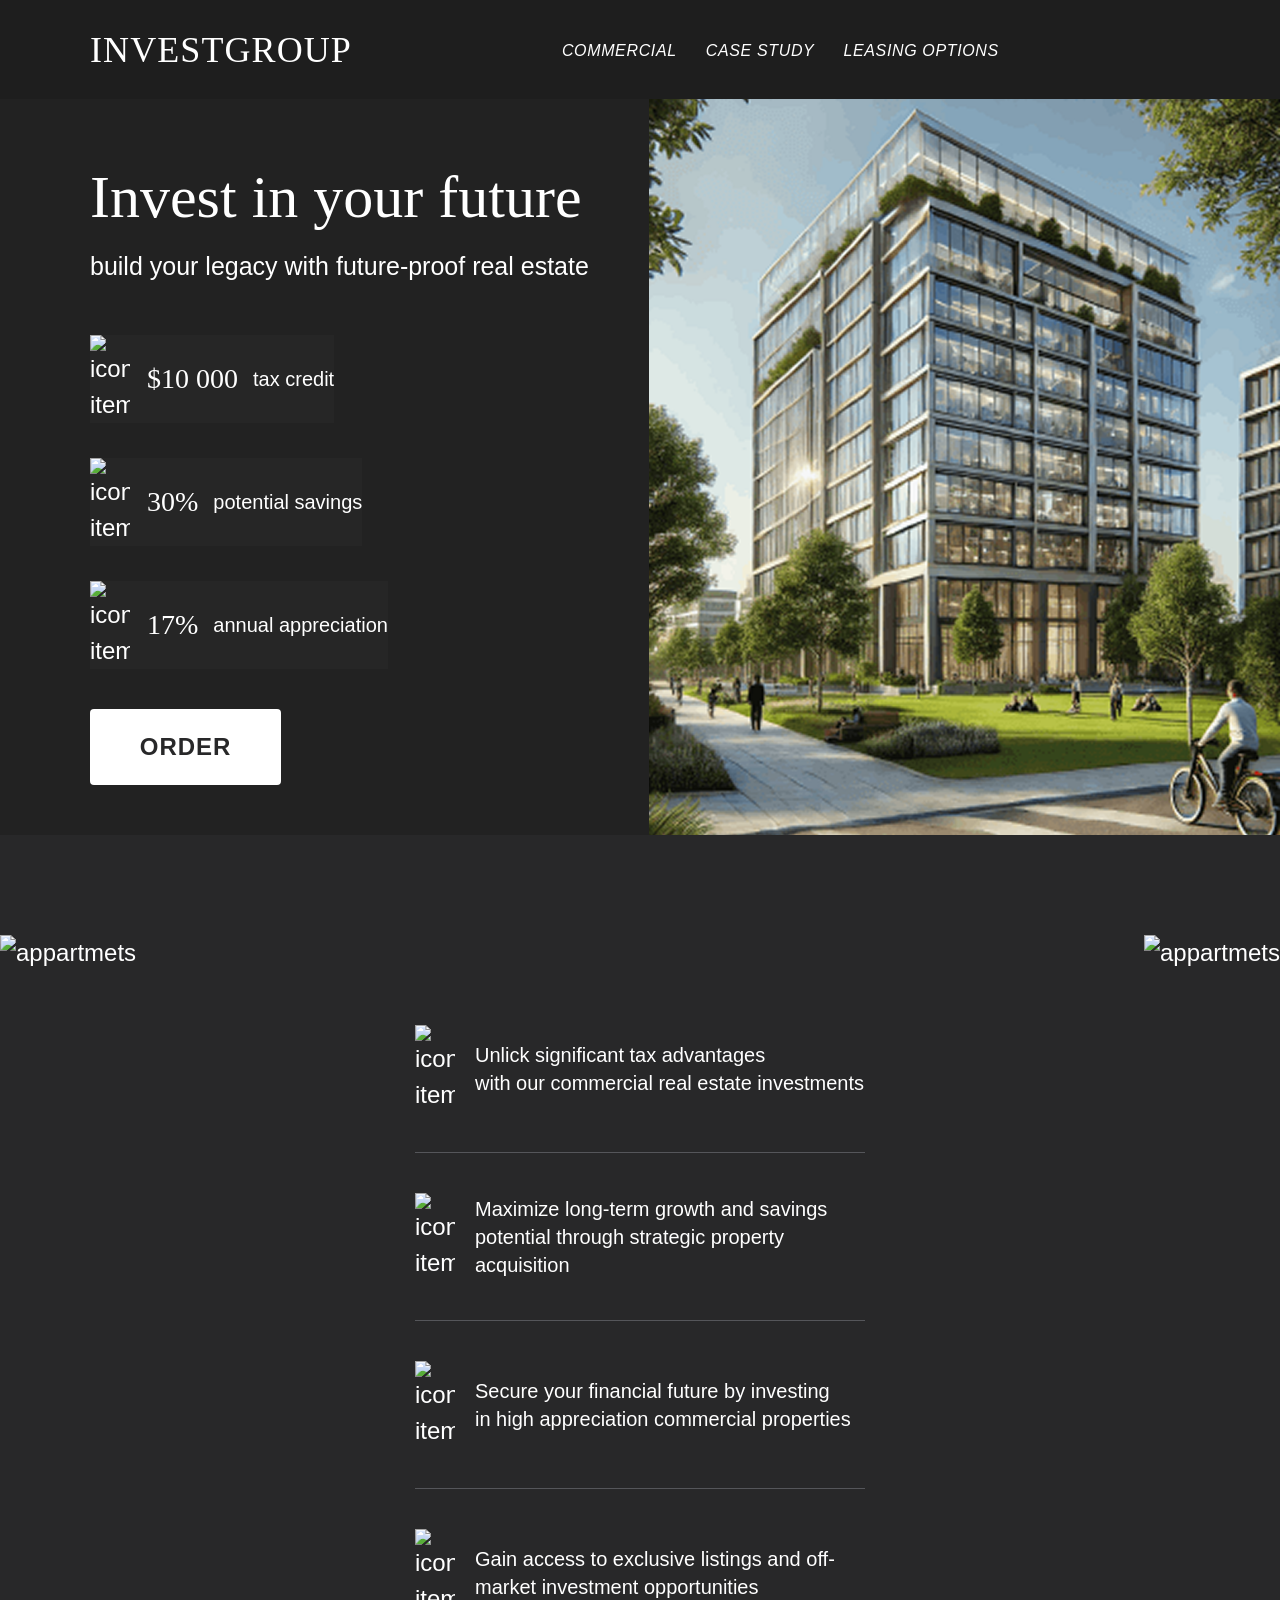
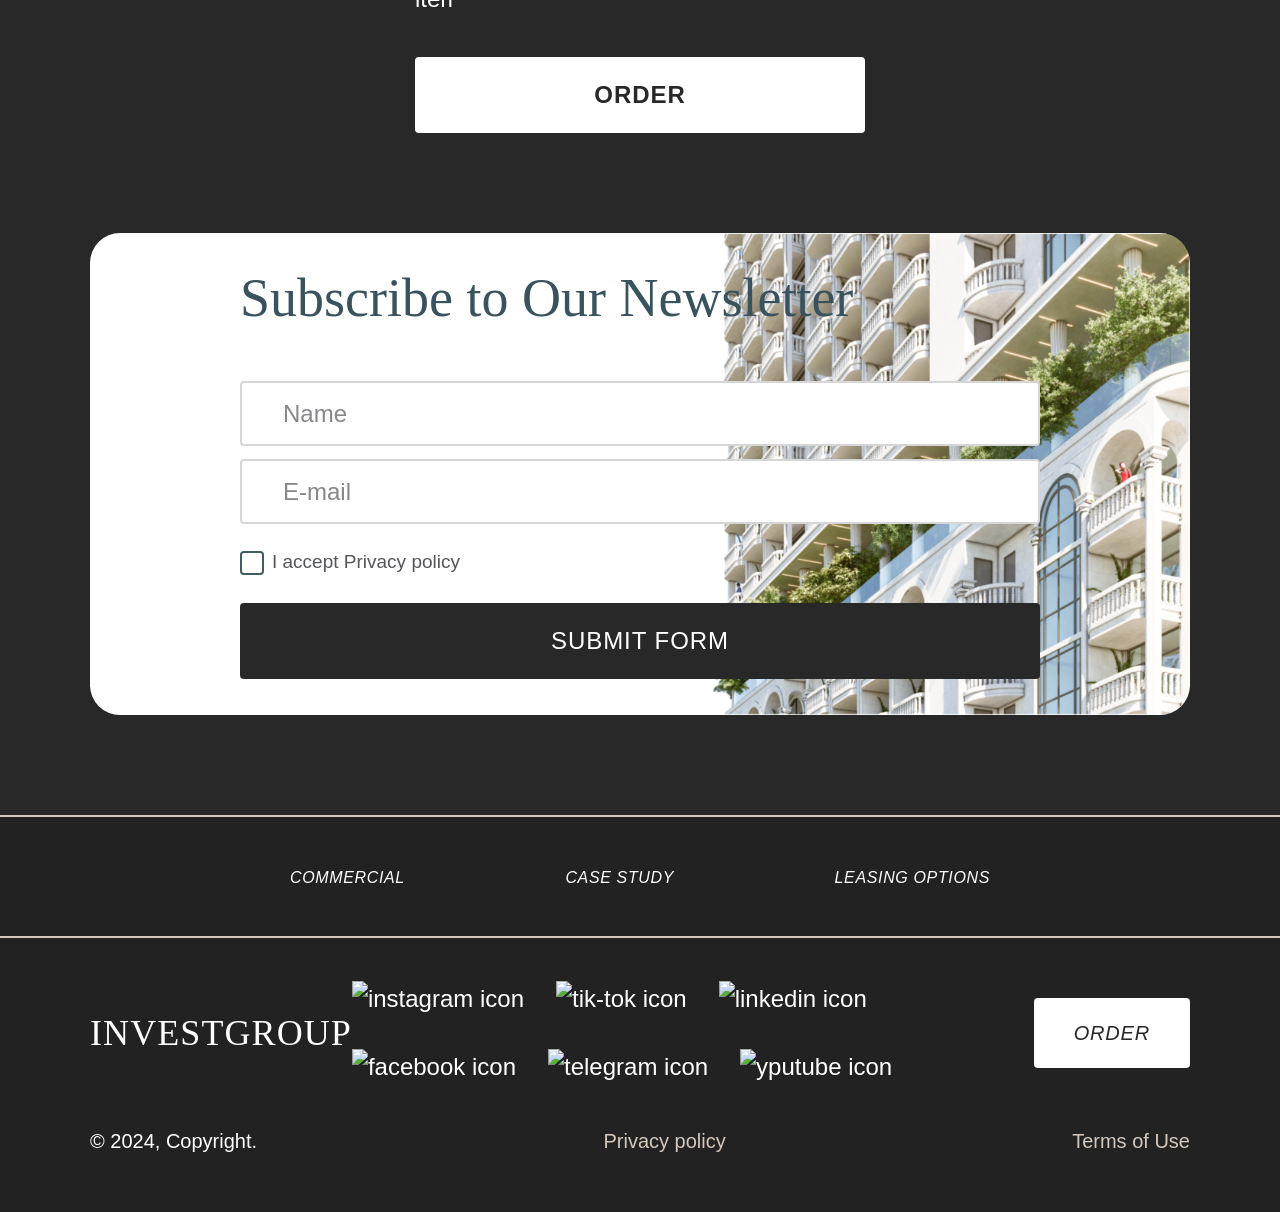
==== index.html @ 66a5df4d "изменены ссылки на файлы" ====
<!DOCTYPE html>
<html lang="en">
  <head>
    <meta charset="UTF-8" />
    <meta
      name="viewport"
      content="width=device-width, initial-scale=1.0"
    />
    <title>MCT</title>
    <link rel="stylesheet" href="./src/styles/reset.css" />
    <link rel="stylesheet" href="./src/styles/style.css" />
    <link
      rel="stylesheet"
      href="./src/styles/adaptiv.css"
    />

    <script src="./src/index.js" async></script>
  </head>
  <body>
    <div class="top-image">
      <div class="top top-header">
        <div class="container">
          <header class="header">
            <h1 class="logo">Investgroup</h1>

            <nav class="nav header__nav">
              <div class="overlay"></div>
              <button class="btn-menu">
                <img
                  src="./assets/images/icons/menu.svg"
                  alt="menu icon"
                />
              </button>
              <ul class="nav__list nav__list-mobile">
                <button class="btn-close">
                  <img
                    src="./assets/images/icons/close.svg"
                    alt="close menu icon"
                  />
                </button>
                <li class="nav__item">
                  <a href="#">Commercial</a>
                </li>
                <li class="nav__item">
                  <a href="#">Case study</a>
                </li>
                <li class="nav__item">
                  <a href="#">Leasing options</a>
                </li>
              </ul>
            </nav>
          </header>
        </div>
      </div>
      <div class="top top-main">
        <div class="container container-main">
          <main class="main">
            <h1 class="main__title">
              Invest in&nbsp;your&nbsp;future
            </h1>
            <h3 class="main__subtitle">
              Build your&nbsp;legacy with&nbsp;future-proof
              real&nbsp;estate
            </h3>
            <ul class="main__desc">
              <li class="main__item">
                <img
                  src="./assets/images/pic-item1.png"
                  alt="icon item"
                />
                <p class="text">
                  <span class="accent">$10&nbsp;000</span>
                  tax credit
                </p>
              </li>
              <li class="main__item">
                <img
                  src="./assets/images/pic-item1.png"
                  alt="icon item"
                />
                <p class="text">
                  <span class="accent">30%</span>
                  potential savings
                </p>
              </li>
              <li class="main__item">
                <img
                  src="./assets/images/pic-item1.png"
                  alt="icon item"
                />
                <p class="text">
                  <span class="accent">17%</span>
                  annual appreciation
                </p>
              </li>
            </ul>
            <button class="btn main__btn btn-white-hover">
              Order
            </button>
          </main>
        </div>
      </div>
    </div>

    <section class="advantages">
      <div class="advantages__left img-container">
        <img
          class="img-fluid"
          src="./assets/images/pic2.png"
          alt="appartmets"
        />
      </div>

      <div class="advantages__center">
        <ul class="advantages__list">
          <li class="advantages__item">
            <img
              src="./assets/images/pic-item2.png"
              alt="icon item"
            />
            <p class="text">
              Unlick significant tax advantages
              with&nbsp;our&nbsp;commercial real estate
              investments
            </p>
          </li>
          <li class="advantages__item">
            <img
              src="./assets/images/pic-item2.png"
              alt="icon item"
            />
            <p class="text">
              Maximize long-term growth and&nbsp;savings
              potential through&nbsp;strategic property
              acquisition
            </p>
          </li>
          <li class="advantages__item">
            <img
              src="./assets/images/pic-item2.png"
              alt="icon item"
            />
            <p class="text">
              Secure your&nbsp;financial future
              by&nbsp;investing in&nbsp;high appreciation
              commercial properties
            </p>
          </li>
          <li class="advantages__item">
            <img
              src="./assets/images/pic-item2.png"
              alt="icon item"
            />
            <p class="text">
              Gain access to&nbsp;exclusive listings
              and&nbsp;off-market investment opportunities
            </p>
          </li>
        </ul>
        <button class="btn advantages__btn btn-white-hover">
          Order
        </button>
      </div>

      <div class="advantages__right img-container">
        <img
          class="img-fluid"
          src="./assets/images/pic3.png"
          alt="appartmets"
        />
      </div>
    </section>

    <div class="container">
      <section class="subscribe">
        <form class="form">
          <h3 class="form__title">
            Subscribe to&nbsp;Our&nbsp;Newsletter
          </h3>

          <div
            class="input__container input__container-name"
          >
            <input
              type="text"
              class="form__input name"
              name="name"
              id="name"
              placeholder=""
            />
            <label for="name" class="label label-name"
              >Name</label
            >
            <span class="error"></span>
          </div>

          <div
            class="input__container input__container-email"
          >
            <input
              type="email"
              class="form__input email"
              name="email"
              id="email"
              placeholder=""
            />
            <label for="email" class="label label-email"
              >E-mail</label
            >
            <span class="error"></span>
          </div>

          <div class="input__container-checkbox">
            <label class="check-label">
              <input
                class="custom-check__input"
                id="privacy"
                name="privacy"
                type="checkbox"
              />
              <span class="custom-check__mark"></span>
              <span class="checkbox__desc">
                I accept
                <a href="#" class="privacy form__privacy"
                  >Privacy policy</a
                >
              </span>
            </label>
          </div>
          <span class="error"></span>

          <button class="btn form__btn btn-black-hover">
            Submit form
          </button>
        </form>

        <div class="subscribe__img">
          <img
            src="./assets/images/portret.png"
            alt="portret"
          />
        </div>
      </section>
    </div>

    <div class="nav-container">
      <nav class="nav nav-bottom">
        <ul class="nav__list">
          <li class="nav__item">
            <a href="#">Commercial</a>
          </li>
          <li class="nav__item">
            <a href="#">Case study</a>
          </li>
          <li class="nav__item">
            <a href="#">Leasing options</a>
          </li>
        </ul>
      </nav>
    </div>

    <div class="footer-background">
      <div class="container">
        <footer class="footer">
          <div class="footer__top">
            <h1 class="logo footer__logo">Investgroup</h1>
            <div class="socials">
              <img
                src="./assets/images/icons/instagram-icon.svg"
                alt="instagram icon"
              />
              <img
                src="./assets/images/icons/tik-icon.svg"
                alt="tik-tok icon"
              />
              <img
                src="./assets/images/icons/link-icon.svg"
                alt="linkedin icon"
              />
              <img
                src="./assets/images/icons/facebook-icon.svg"
                alt="facebook icon"
              />
              <img
                src="./assets/images/icons/telegram-icon.svg"
                alt="telegram icon"
              />
              <img
                src="./assets/images/icons/youtube-icon.svg"
                alt="yputube icon"
              />
            </div>
            <button class="btn footer__btn btn-white-hover">
              Order
            </button>
          </div>
          <div class="footer__bottom">
            <p>&copy; 2024, Copyright.</p>
            <a href="#" class="privacy footer__privacy"
              >Privacy policy</a
            >
            <a class="terms" href="#"
              >Terms&nbsp;of&nbsp;Use</a
            >
          </div>
        </footer>
      </div>
    </div>
  </body>
</html>
---- src/styles/style.css ----
/* шрифт Prata */
@font-face {
  font-family: "Prata", serif;
  src: url("./assets/fonts/Prata-Regular.ttf") format("ttf");
  font-weight: normal;
}

:root {
  /* fonts */
  --ff-arial: "Arial", sans-serif;
  --ff-prata: "Prata", serif;

  --fs-italic: italic;

  /* colors */
  --clr-font: #ffffff;
  --clr-form-background: #ffffff;
  --clr-button-background: #ffffff;
  --clr-supporting: #55565a;
  --clr-primary-app: #d5c9be;
  --clr-primary-oceanic: #405d65;
  --clr-form-title: #38535d;
  --clr-background-main: #222222;
  --clr-background: #282829;
  --clr-button: #282829;
}

/* Общие */
html,
body {
  width: 100%;
  background-color: var(--clr-background);
  color: var(--clr-font);
  font-family: var(--ff-arial);
  font-weight: 400;
  font-size: 24px;
  line-height: 150%;
}

.container {
  width: 1600px;
  margin: 0 auto;
}
.container-main {
  margin-bottom: 100px;
}

.text {
  line-height: 140%;
}

.btn {
  width: 100%;
  background-color: var(--clr-button-background);
  border: none;
  border-radius: 4px;
  color: var(--clr-button);
  font-weight: 700;
  font-size: 24px;
  letter-spacing: 0.04em;
  line-height: 150%;
  text-transform: uppercase;
  padding: 32px 52px;
  transition: all 0.5s;
}
/* Hover на кнопки */
.btn-white-hover:hover {
  background-color: transparent;
  border: 2px solid var(--clr-button-background);
  color: var(--clr-font);
  transform: scale(1.1);
}
.btn-black-hover:hover {
  background-color: transparent;
  border: 2px solid var(--clr-button);
  color: var(--clr-button);
  transform: scale(1.1);
}
/* Текст в списках */
.text {
  line-height: 110%;
  display: flex;
  align-items: center;
  gap: 15px;
}
.accent {
  display: inline-block;
  font-size: 48px;
  font-family: var(--ff-prata);
}

.top-header {
  width: 100%;
  position: fixed;
  top: 0;
  z-index: 99;
}
.top-image {
  position: relative;
  background: var(--clr-background-main)
    url("../assets/images/pic1.png") right no-repeat;
  background-size: contain;
}

.img-container {
  overflow: hidden;
}
.img-fluid {
  width: 100%;
  height: 100%;
  object-fit: cover;
}
/* Затменение при скролле */
.scrolled {
  background-color: rgb(30, 30, 30);
}
/* Header */
.header {
  padding-block: 30px;
  display: flex;
  justify-content: start;
  align-items: center;
  gap: 200px;
}

/* Logo */
.logo {
  font-family: var(--ff-prata);
  font-size: 36px;
  letter-spacing: 0.03em;
  text-transform: uppercase;
  margin-right: 10px;
}

/* Navigation */

.nav__btn {
  display: none;
}
.nav__list {
  display: flex;
  align-items: center;
  justify-content: space-between;
  gap: 29px;
}
.nav__item a {
  color: var(--clr-font);
  font-size: 16px;
  font-style: italic;
  letter-spacing: 0.04em;
  text-transform: uppercase;
  transition: all 0.3s ease-in-out;
}
.nav__item a:hover {
  opacity: 0.7;
}
/* Навигация перед футером */
.nav-container {
  width: 100%;
  border-top: 2px solid var(--clr-primary-app);
  border-bottom: 2px solid var(--clr-primary-app);
  background-color: var(--clr-background-main);
}
.nav-bottom {
  margin: 0 auto;
  width: 700px;
  padding-block: 40px;
}

/* Main section */
.main {
  max-width: 630px;
  position: relative;
  padding-bottom: 50px;
  padding-top: 164px;
}

.main__title {
  font-family: var(--ff-prata);
  font-size: 88px;
  line-height: 110%;
  margin-bottom: 24px;
}
.main__subtitle {
  font-size: 50px;
  line-height: 100%;
  margin-bottom: 56px;
  text-transform: lowercase;
}
.main__desc {
  display: flex;
  flex-direction: column;
  align-items: start;
  gap: 35px;
  margin-bottom: 40px;
}
.main__item {
  display: flex;
  gap: 17px;
  background-color: rgba(40, 40, 41, 0.7);
  height: auto;
}
.main__item img {
  max-width: 40px;
}
.main__btn {
  width: 191px;
}

/* Second section - Advantages */
.advantages {
  display: flex;
  justify-content: space-between;
  align-items: stretch;
  margin-bottom: 100px;
}

.advantages__center {
  max-width: 615px;
  margin-inline: 53px;
  display: flex;
  flex-direction: column;
  justify-content: space-between;
  align-items: center;
}

.advantages__list {
  display: flex;
  flex-direction: column;
  margin-top: 50px;
}

.advantages__item {
  display: grid;
  grid-template-columns: auto 1fr;
  grid-template-rows: 1fr 40px;
  align-items: center;
  column-gap: 20px;
}
.advantages__item p {
  line-height: 140%;
}

.advantages__item:not(:last-child)::after {
  content: "";
  width: 100%;
  height: 1px;
  background-color: #55565a;
  grid-area: 2 / 1 / 2 / 3;
  align-self: end;
}
.advantages__item {
  margin-top: 40px;
}

/* Section third - Subscribe */
.subscribe {
  width: 100%;
  position: relative;
  border-radius: 30px;
  padding: 72px 134px;
  background: var(--clr-form-background)
    url("../assets/images/pic4.png") right no-repeat;
  background-size: contain;
  margin-bottom: 100px;
}
.subscribe__img {
  position: absolute;
  bottom: 0;
  right: 90px;
  height: 110%;
  width: 500px;
}
.subscribe__img img {
  width: 100%;
  height: 100%;
  object-fit: contain;
  position: absolute;
  bottom: 0;
}
/* Форма */
.form {
  width: 780px;
}

/* Заголовок формы */
.form__title {
  display: inline-block;
  width: 100%;
  font-family: var(--ff-prata);
  font-size: 54px;
  line-height: 110%;
  color: var(--clr-form-title);
  margin-bottom: 45px;
}

/* Контейнеры инпутов */
.input__container {
  position: relative;
  display: flex;
  flex-direction: column;
}
.input__container:not(:first-child) {
  margin-top: 8px;
}

/* Инпуты */
.form__input {
  width: 100%;
  height: 65px;
  border: 2px solid #d6d6d6;
  border-radius: 4px;
  padding: 14px 0 14px 35px;
  color: #222222;
  margin-bottom: 5px;
  background-color: var(--clr-button-background);
}

/* Label */
.label {
  position: absolute;
  top: 14.5px;
  left: 38px;
  color: var(--clr-supporting);
  background-color: var(--clr-form-background);
  opacity: 0.7;
  padding: 0 5px;
  cursor: text;
  transition: all 0.3s ease;
}

/* Сдвиг лэйблов при фокусе */
.form__input:focus + .label,
.form__input:not(:placeholder-shown) + .label {
  opacity: 1;
  font-size: 0.8em;
  top: -14px;
  left: 24px;
}
.form__input:focus {
  border-color: var(--clr-primary-app);
}

/* Кастомный чекбокс */
.input__container-checkbox {
  display: inline-flex;
  align-items: center;
  gap: 16px;
  margin-top: 21px;
  margin-bottom: 28px;
  background-color: var(--clr-button-background);
}
.check-label {
  display: flex;
  align-items: center;
  gap: 8px;
  cursor: pointer;
}
.custom-check__input {
  position: absolute;
  opacity: 0;
  width: 0;
  height: 0;
}
/* Checkbox */
.custom-check__mark {
  position: relative;
  width: 24px;
  height: 24px;
  border: 2px solid var(--clr-primary-oceanic);
  border-radius: 4px;
  cursor: pointer;
  transition: all 0.3s ease;
  flex-shrink: 0;
}
/* Галочка в checkbox */
.custom-check__mark::before {
  content: "";
  background: url("../assets/images/icons/check.svg")
    no-repeat center;
  background-size: contain;
  width: 25px;
  height: 25px;
  position: absolute;
  top: 50%;
  left: 50%;
  transform: translate(-50%, -50%) scale(0);
  transition: transform 0.3s ease;
}
.custom-check__input:checked + .custom-check__mark::before {
  transform: translate(-50%, -50%) scale(1);
}

/* Privacy policy */
.checkbox__desc,
.privacy,
.form__privacy {
  color: var(--clr-supporting);
  font-size: 19px;
  line-height: 130%;
  transition: opacity 0.3s ease;
}
.form__privacy:hover {
  opacity: 0.7;
}

/* Кнопка формы Submit */
.form__btn {
  background-color: var(--clr-background);
  color: var(--clr-font);
  line-height: 150%;
  font-weight: 400;
}

/* Ошибка ввода input */
.error {
  display: inline-block;
  font-size: 12px;
  line-height: 1;
  font-weight: 700;
  color: red;
  padding-left: 15px;
}

/* Footer */
.footer-background {
  background-color: var(--clr-background-main);
}
.footer {
  display: flex;
  flex-direction: column;
  align-items: center;
  justify-content: space-between;
  padding-bottom: 53px;
  padding-top: 43px;
}
.footer__top {
  margin-bottom: 38px;
}
.footer__top,
.footer__bottom {
  width: 100%;
  display: flex;
  justify-content: space-between;
  align-items: center;
}
.footer__bottom p {
  font-size: 20px;
  line-height: 150%;
}
.footer__logo {
  margin-right: 0;
}

/* Социальные сети */
.socials {
  display: flex;
  flex-wrap: wrap;
  align-items: center;
  gap: 32px;
  cursor: pointer;
  transition: transform 0.3s ease-in-out;
}
.socials img {
  transition: all 0.3s ease-in-out;
  transform: scale(1);
  opacity: 1;
}
.socials img:hover {
  transform: scale(1.2);
  opacity: 0.7;
}
.footer__btn {
  width: 180px;
  font-size: 20px;
  font-weight: 400;
  font-style: italic;
}
.footer__privacy {
  color: var(--clr-primary-app);
  font-size: 20px;
  transition: all 0.3s ease-in-out;
}
.footer__privacy:hover {
  opacity: 0.7;
}
.terms {
  color: var(--clr-primary-app);
  font-size: 20px;
  transition: all 0.3s ease-in-out;
}
.terms:hover {
  opacity: 0.7;
}
---- src/styles/adaptiv.css ----
@media screen and (max-width: 1870px) {
  .advantages .text {
    font-size: 20px;
  }
}

@media screen and (max-width: 1670px) {
  .container {
    width: 1400px;
  }
  .top-header {
    background-color: rgb(30, 30, 30);
  }
  .advantages__center {
    max-width: 500px;
  }
  .form {
    width: 500px;
  }
}

@media screen and (max-width: 1450px) {
  .container {
    width: 1200px;
  }
  .accent {
    font-size: 28px;
  }
  .text {
    font-size: 20px;
  }
  .btn {
    padding: 20px 40px;
  }
  .main__title {
    font-size: 60px;
  }
  .main__subtitle {
    font-size: 25px;
  }
  .subscribe {
    padding: 36px 70px;
  }
  .subscribe__img {
    right: 40px;
  }
}

@media screen and (max-width: 1300px) {
  .container {
    width: 1100px;
  }
  .advantages__center {
    max-width: 450px;
    margin-inline: 20px;
  }
  .advantages__item img {
    width: 40px;
  }
  .subscribe {
    display: flex;
    justify-content: center;
  }
  .subscribe__img {
    visibility: hidden;
  }
  .form {
    width: 800px;
  }
}

@media screen and (max-width: 1150px) {
  .container {
    width: 900px;
  }
  .header {
    gap: 0;
    justify-content: space-between;
  }
  .main {
    width: 400px;
  }
  .subscribe {
    background-position: center center;
    background-size: cover;
  }
  .form {
    width: 500px;
  }
  .form__title {
    background-color: var(--clr-form-background);
    border-radius: 10px;
  }
  .btn {
    padding: 10px 20px;
  }
  .footer__logo {
    font-size: 24px;
  }
}
/* подложка при открытом мобильном меню */
.overlay {
  display: none;
}
.overlay.open {
  display: block;
  position: fixed;
  top: 0;
  left: 0;
  z-index: 990;
  width: 100%;
  height: 100vh;
  background: rgba(0, 0, 0, 0.3);
  overflow-y: hidden;
}
/* Кнопка-бургер меню и кнопка закрытия меню */
.btn-menu,
.btn-close {
  display: none;
  width: 35px;
}

@media screen and (max-width: 1000px) {
  .nav__list {
    margin-inline: 0;
  }
  /* Burger-menu mobile */
  /* Добавляем кнопку бургер */
  .btn-menu {
    display: block;
  }
  /* Мобильное меню (скрываем) */
  .nav__list-mobile {
    position: absolute;
    top: 0;
    right: 0;
    transform: translateX(110%);
    z-index: 1000;
    width: 40vw;
    height: 100vh;
    flex-direction: column;
    justify-content: start;
    align-items: start;
    padding: 50px;
    background-color: #fff;
    transition: all 0.3s ease;
  }
  /* Сдвигаем меню при открытии */
  .nav__list-mobile.open {
    transform: translateX(0);
  }
  .btn-close {
    display: block;
    width: 35px;
    align-self: end;
  }
  /* Ссылки перекрашиваем */
  .nav__item a {
    font-weight: 700;
    color: var(--clr-background-main);
  }

  .container {
    width: 750px;
  }
  .container-main {
    display: flex;
    justify-content: center;
  }
  .top-main {
    background: rgba(24, 23, 22, 0.7);
  }
  .main {
    width: 600px;
    display: flex;
    flex-direction: column;
    align-items: center;
  }
  .advantages {
    margin-top: 20px;
    flex-direction: column;
    align-items: center;
  }
  .advantages__list {
    margin-top: 0px;
  }
  .advantages__item {
    grid-template-rows: 1fr 20px;
    margin-top: 20px;
  }
  .img-container {
    width: 400px;
  }
  .advantages__center {
    margin-inline: 0;
    margin-block: 20px;
  }
}

@media screen and (max-width: 768px) {
  .nav__list-mobile {
    width: 60vw;
  }
  .container {
    width: 500px;
  }
  .top-image {
    background-position: center center;

    background-size: cover;
  }
  .logo {
    font-size: 24px;
  }
  .main {
    width: 400px;
  }
  .form {
    width: 400px;
  }
  .nav-bottom {
    width: 450px;
  }
  .footer {
    flex-direction: row;
  }
  .footer__top {
    flex-direction: column;
    align-items: start;
    gap: 40px;
    margin-bottom: 0;
  }
  .footer__bottom {
    flex-direction: column-reverse;
    align-items: end;
    gap: 40px;
  }
}

@media screen and (max-width: 550px) {
  .nav__list-mobile {
    width: 100vw;
  }
  .container {
    width: 99vw;
    margin: 0;
    padding: 0 20px;
  }
  .btn {
    font-size: 18px;
  }
  .logo {
    font-size: 24px;
  }
  .main__btn,
  .img-container,
  .main,
  .nav-bottom,
  .form,
  .advantages {
    width: 100%;
  }
  .advantages__center {
    width: 100%;
    padding: 0 20px;
  }
  .advantages__item img {
    width: 30px;
  }
  .subscribe {
    padding: 20px 20px;
  }
  .form__title {
    font-size: 34px;
    text-align: center;
  }
  .label,
  .form__input {
    font-size: 18px;
  }
  .nav-container {
    display: none;
  }
}

@media screen and (max-width: 430px) {
  .main__title {
    font-size: 45px;
  }
  .footer {
    flex-direction: column;
    gap: 30px;
  }
  .footer__top,
  .footer__bottom {
    align-items: center;
  }
  .socials {
    justify-content: center;
  }
}
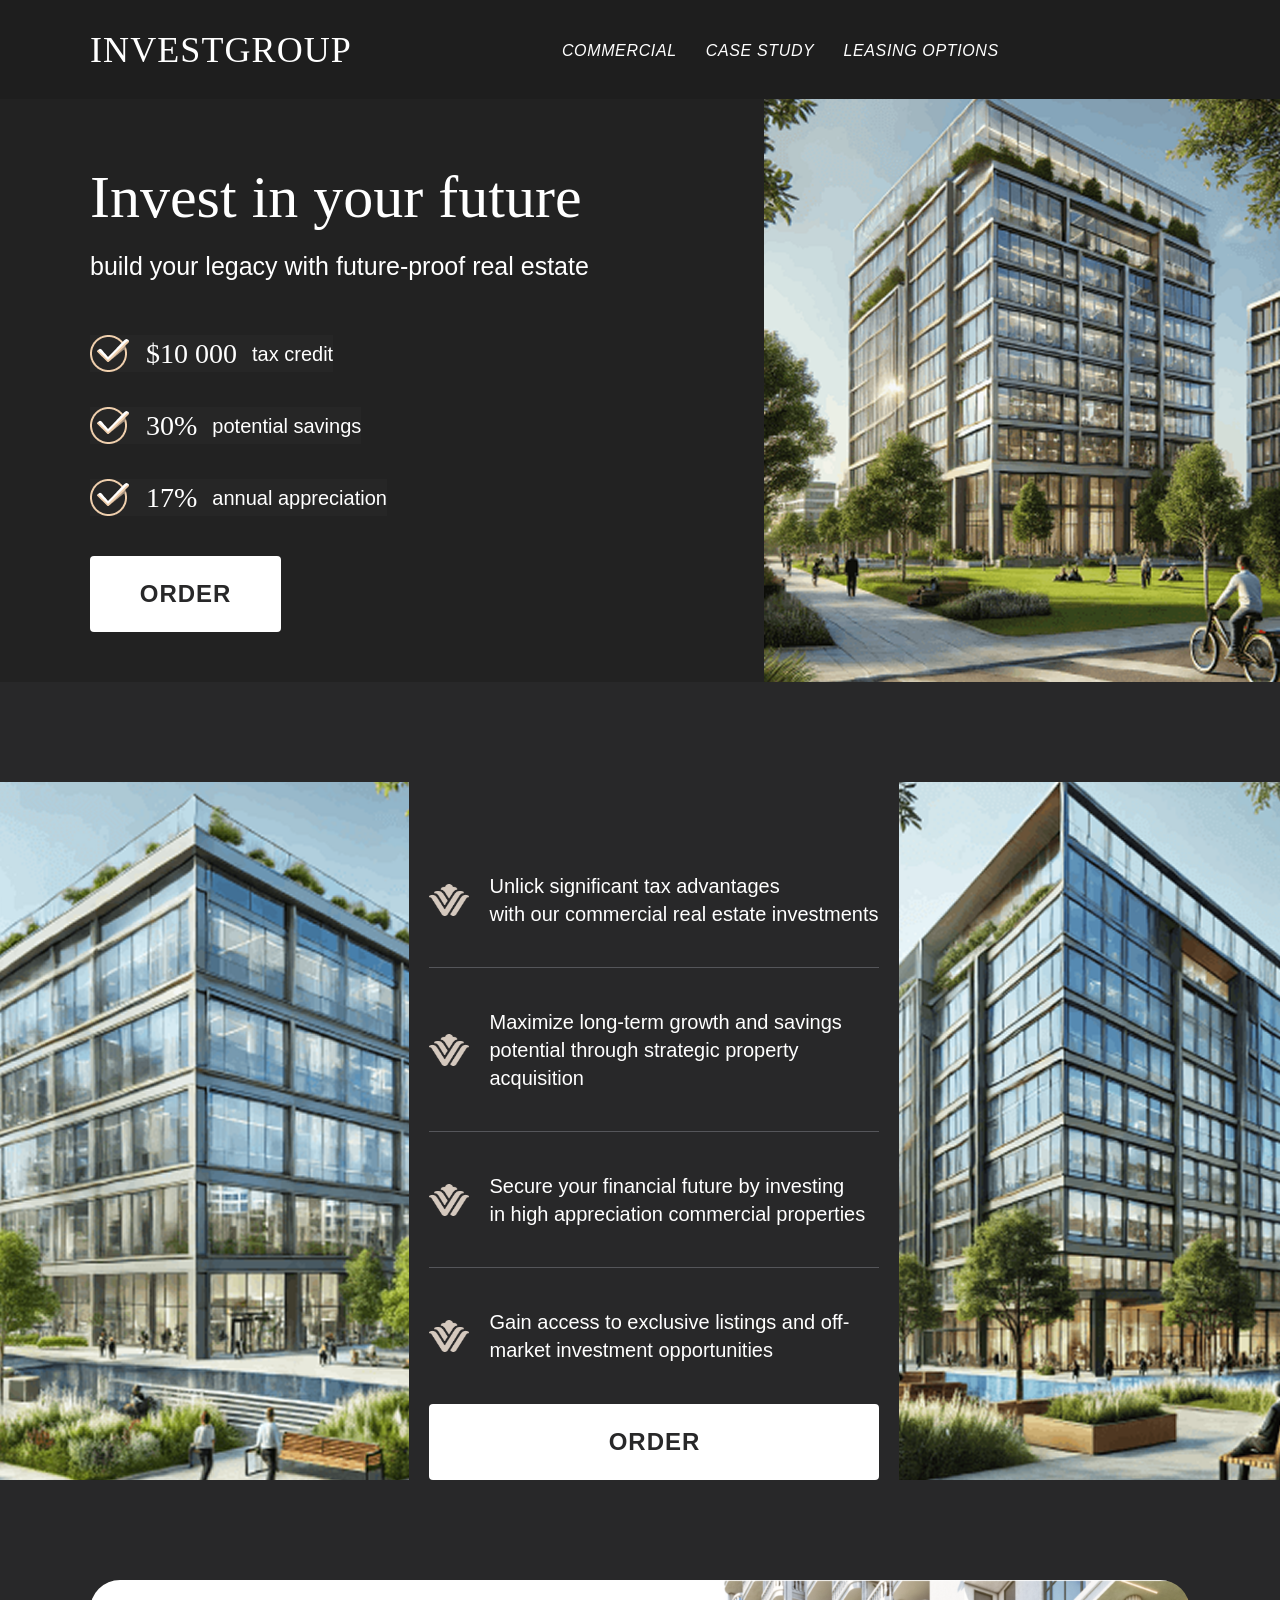
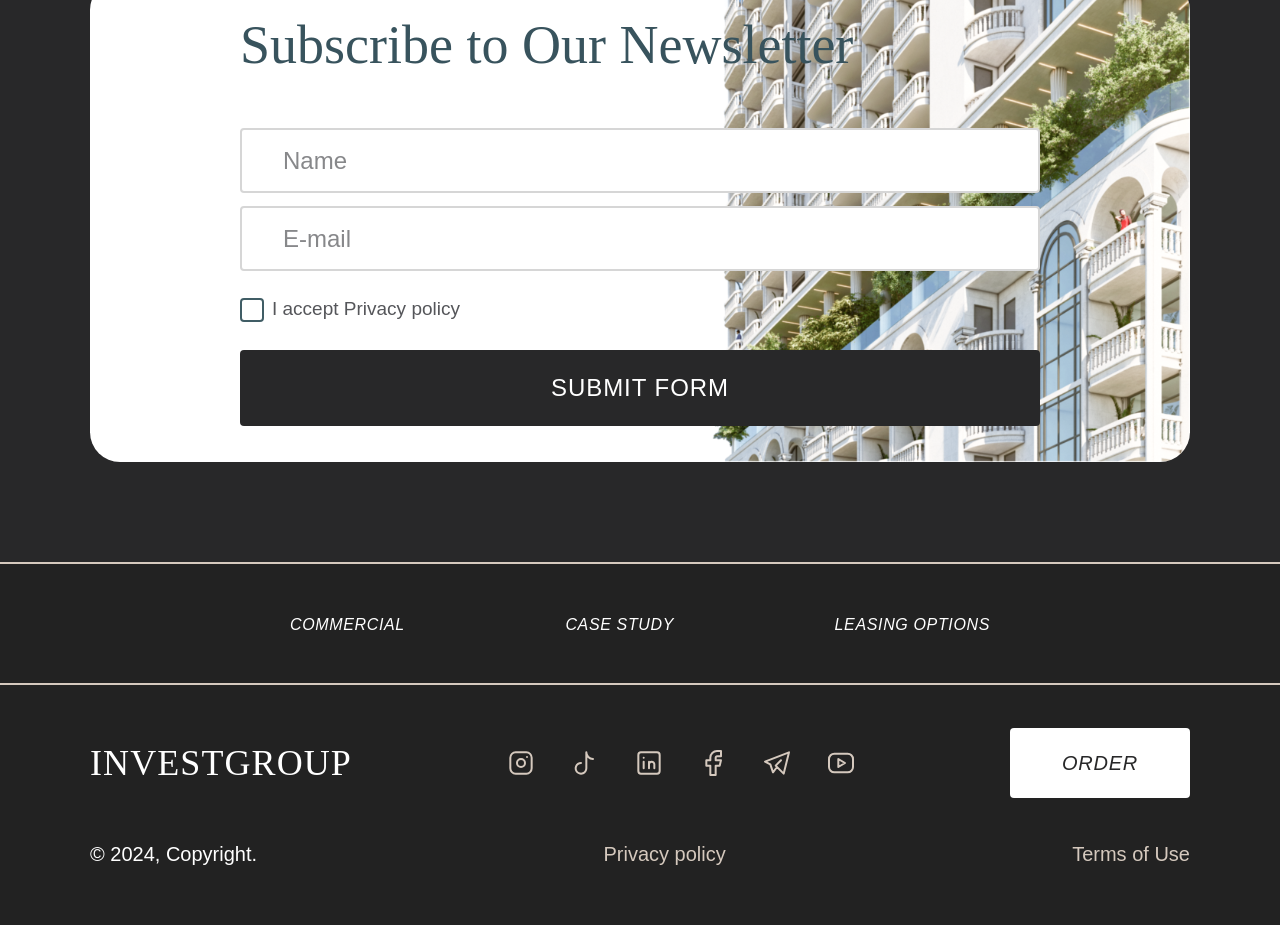
==== commit a0710207: "скорректированы ссылки на картинки" ====
--- a/index.html
+++ b/index.html
@@ -27,14 +27,14 @@
               <div class="overlay"></div>
               <button class="btn-menu">
                 <img
-                  src="./assets/images/icons/menu.svg"
+                  src="./src/assets/images/icons/menu.svg"
                   alt="menu icon"
                 />
               </button>
               <ul class="nav__list nav__list-mobile">
                 <button class="btn-close">
                   <img
-                    src="./assets/images/icons/close.svg"
+                    src="./src/assets/images/icons/close.svg"
                     alt="close menu icon"
                   />
                 </button>
@@ -65,7 +65,7 @@
             <ul class="main__desc">
               <li class="main__item">
                 <img
-                  src="./assets/images/pic-item1.png"
+                  src="./src/assets/images/pic-item1.png"
                   alt="icon item"
                 />
                 <p class="text">
@@ -75,7 +75,7 @@
               </li>
               <li class="main__item">
                 <img
-                  src="./assets/images/pic-item1.png"
+                  src="./src/assets/images/pic-item1.png"
                   alt="icon item"
                 />
                 <p class="text">
@@ -85,7 +85,7 @@
               </li>
               <li class="main__item">
                 <img
-                  src="./assets/images/pic-item1.png"
+                  src="./src/assets/images/pic-item1.png"
                   alt="icon item"
                 />
                 <p class="text">
@@ -106,7 +106,7 @@
       <div class="advantages__left img-container">
         <img
           class="img-fluid"
-          src="./assets/images/pic2.png"
+          src="./src/assets/images/pic2.png"
           alt="appartmets"
         />
       </div>
@@ -115,7 +115,7 @@
         <ul class="advantages__list">
           <li class="advantages__item">
             <img
-              src="./assets/images/pic-item2.png"
+              src="./src/assets/images/pic-item2.png"
               alt="icon item"
             />
             <p class="text">
@@ -126,7 +126,7 @@
           </li>
           <li class="advantages__item">
             <img
-              src="./assets/images/pic-item2.png"
+              src="./src/assets/images/pic-item2.png"
               alt="icon item"
             />
             <p class="text">
@@ -137,7 +137,7 @@
           </li>
           <li class="advantages__item">
             <img
-              src="./assets/images/pic-item2.png"
+              src="./src/assets/images/pic-item2.png"
               alt="icon item"
             />
             <p class="text">
@@ -148,7 +148,7 @@
           </li>
           <li class="advantages__item">
             <img
-              src="./assets/images/pic-item2.png"
+              src="./src/assets/images/pic-item2.png"
               alt="icon item"
             />
             <p class="text">
@@ -165,7 +165,7 @@
       <div class="advantages__right img-container">
         <img
           class="img-fluid"
-          src="./assets/images/pic3.png"
+          src="./src/assets/images/pic3.png"
           alt="appartmets"
         />
       </div>
@@ -236,7 +236,7 @@
 
         <div class="subscribe__img">
           <img
-            src="./assets/images/portret.png"
+            src="./src/assets/images/portret.png"
             alt="portret"
           />
         </div>
@@ -266,27 +266,27 @@
             <h1 class="logo footer__logo">Investgroup</h1>
             <div class="socials">
               <img
-                src="./assets/images/icons/instagram-icon.svg"
+                src="./src/assets/images/icons/instagram-icon.svg"
                 alt="instagram icon"
               />
               <img
-                src="./assets/images/icons/tik-icon.svg"
+                src="./src/assets/images/icons/tik-icon.svg"
                 alt="tik-tok icon"
               />
               <img
-                src="./assets/images/icons/link-icon.svg"
+                src="./src/assets/images/icons/link-icon.svg"
                 alt="linkedin icon"
               />
               <img
-                src="./assets/images/icons/facebook-icon.svg"
+                src="./src/assets/images/icons/facebook-icon.svg"
                 alt="facebook icon"
               />
               <img
-                src="./assets/images/icons/telegram-icon.svg"
+                src="./src/assets/images/icons/telegram-icon.svg"
                 alt="telegram icon"
               />
               <img
-                src="./assets/images/icons/youtube-icon.svg"
+                src="./src/assets/images/icons/youtube-icon.svg"
                 alt="yputube icon"
               />
             </div>
